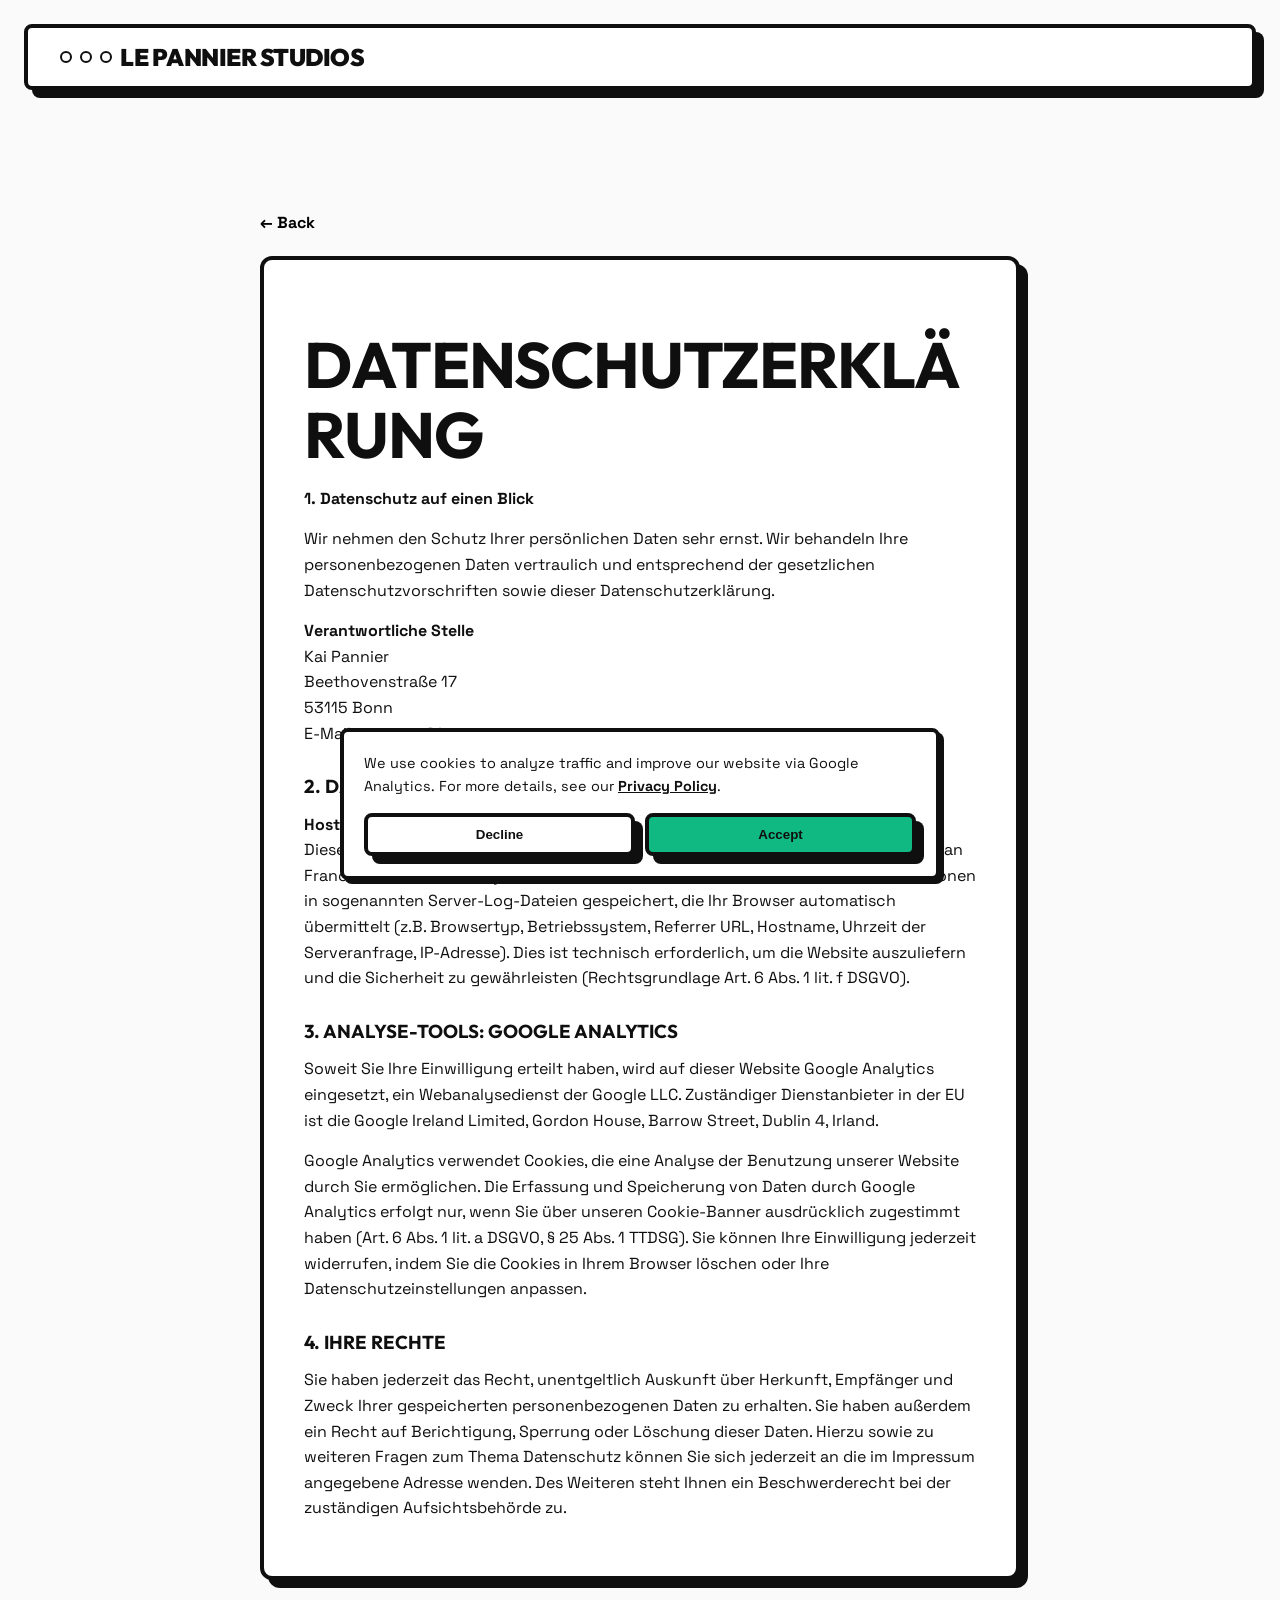
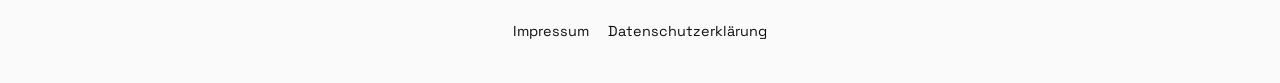
==== datenschutz/index.html @ 2697375f "Compliance: add cookie consent banner and privacy policy (Datenschutzerklärung)" ====
<!DOCTYPE html>
<html lang="en">
<head>
    <meta charset="UTF-8">
    <meta name="viewport" content="width=device-width, initial-scale=1.0">
    <meta name="description" content="Datenschutzerklärung - Privacy Policy for Le Pannier Studios.">
    <title>Datenschutzerklärung | Le Pannier Studios</title>
    
    <!-- SEO Meta Tags -->
    <link rel="canonical" href="https://www.lepannier.com/datenschutz/" />
    <meta property="og:title" content="Datenschutzerklärung | Le Pannier Studios">
    <meta property="og:description" content="Privacy Policy for Le Pannier Studios.">
    <meta property="og:url" content="https://www.lepannier.com/datenschutz/">
    <meta property="og:type" content="website">

    <link rel="preconnect" href="https://fonts.googleapis.com">
    <link rel="preconnect" href="https://fonts.gstatic.com" crossorigin>
    <link rel="stylesheet" href="/style.css">
    <link href="https://fonts.googleapis.com/css2?family=Outfit:wght@400;700;900&family=Space+Grotesk:wght@500;700&display=swap" rel="stylesheet">
    <link rel="icon" type="image/svg+xml" href="/favicon.svg">
    <style>
        .datenschutz-page {
            max-width: 800px;
            margin: 120px auto 40px;
            padding: 0 20px;
        }
        .datenschutz-content {
            padding: 40px;
            border-radius: 12px;
        }
        .datenschutz-content h2, .datenschutz-content h3 {
            margin-top: 30px;
            margin-bottom: 15px;
            font-family: 'Outfit', sans-serif;
            font-weight: 700;
        }
        .datenschutz-content p {
            margin-bottom: 15px;
            line-height: 1.6;
        }
        .datenschutz-content a {
            color: #000;
            text-decoration: underline;
        }
        .back-link {
            display: inline-block;
            margin-bottom: 20px;
            font-family: 'Space Grotesk', sans-serif;
            font-weight: 700;
            color: #000;
            text-decoration: none;
            transition: transform 0.2s;
        }
        .back-link:hover {
            transform: translateX(-5px);
        }
        @media (max-width: 768px) {
            .datenschutz-content {
                padding: 20px;
            }
        }
    </style>
</head>
<body>
    <nav class="navbar block-border">
        <div class="nav-header">
            <button class="burger-menu" aria-label="Toggle navigation" aria-expanded="false">
                <span></span>
                <span></span>
                <span></span>
            </button>
            <div class="logo">
                <span class="dot rose"></span>
                <span class="dot yellow"></span>
                <span class="dot green"></span>
                <h1><a href="/">Le Pannier Studios</a></h1>
            </div>
        </div>
    </nav>

    <main class="datenschutz-page">
        <a href="/" class="back-link">← Back</a>
        <div class="datenschutz-content block-border bg-white">
            <h2 class="bold-title text-black">Datenschutzerklärung</h2>
            <p><strong>1. Datenschutz auf einen Blick</strong></p>
            <p>Wir nehmen den Schutz Ihrer persönlichen Daten sehr ernst. Wir behandeln Ihre personenbezogenen Daten vertraulich und entsprechend der gesetzlichen Datenschutzvorschriften sowie dieser Datenschutzerklärung.</p>
            <p><strong>Verantwortliche Stelle</strong><br>
            Kai Pannier<br>
            Beethovenstraße 17<br>
            53115 Bonn<br>
            E-Mail: contact@lepannier.com
            </p>

            <h3>2. Datenerfassung auf unserer Website</h3>
            <p><strong>Hosting und Server-Log-Dateien</strong><br>
            Diese Website wird über GitHub Pages gehostet (GitHub Inc., 88 Colin P Kelly Jr St, San Francisco, CA 94107, USA). Beim Besuch der Website werden automatisch Informationen in sogenannten Server-Log-Dateien gespeichert, die Ihr Browser automatisch übermittelt (z.B. Browsertyp, Betriebssystem, Referrer URL, Hostname, Uhrzeit der Serveranfrage, IP-Adresse). Dies ist technisch erforderlich, um die Website auszuliefern und die Sicherheit zu gewährleisten (Rechtsgrundlage Art. 6 Abs. 1 lit. f DSGVO).
            </p>
            
            <h3>3. Analyse-Tools: Google Analytics</h3>
            <p>Soweit Sie Ihre Einwilligung erteilt haben, wird auf dieser Website Google Analytics eingesetzt, ein Webanalysedienst der Google LLC. Zuständiger Dienstanbieter in der EU ist die Google Ireland Limited, Gordon House, Barrow Street, Dublin 4, Irland.</p>
            <p>Google Analytics verwendet Cookies, die eine Analyse der Benutzung unserer Website durch Sie ermöglichen. Die Erfassung und Speicherung von Daten durch Google Analytics erfolgt nur, wenn Sie über unseren Cookie-Banner ausdrücklich zugestimmt haben (Art. 6 Abs. 1 lit. a DSGVO, § 25 Abs. 1 TTDSG). Sie können Ihre Einwilligung jederzeit widerrufen, indem Sie die Cookies in Ihrem Browser löschen oder Ihre Datenschutzeinstellungen anpassen.</p>
            
            <h3>4. Ihre Rechte</h3>
            <p>Sie haben jederzeit das Recht, unentgeltlich Auskunft über Herkunft, Empfänger und Zweck Ihrer gespeicherten personenbezogenen Daten zu erhalten. Sie haben außerdem ein Recht auf Berichtigung, Sperrung oder Löschung dieser Daten. Hierzu sowie zu weiteren Fragen zum Thema Datenschutz können Sie sich jederzeit an die im Impressum angegebene Adresse wenden. Des Weiteren steht Ihnen ein Beschwerderecht bei der zuständigen Aufsichtsbehörde zu.</p>
        </div>
    </main>

    <div style="text-align: center; margin-top: 40px; margin-bottom: 40px; font-family: 'Space Grotesk', sans-serif; font-size: 0.9rem;">
        <a href="/impressum/" style="color: var(--black); text-decoration: none; margin-right: 15px;">Impressum</a>
        <a href="/datenschutz/" style="color: var(--black); text-decoration: none;">Datenschutzerklärung</a>
    </div>

    <script src="/script.js"></script>
</body>
</html>
---- style.css ----
:root {
    --bg-white: #fafafa;
    --white: #ffffff;
    --black: #0f0f0f;
    --rose: #F43F5E;
    --green: #10B981;
    --yellow: #FBBF24;
    --border-width: 4px;
    --shadow-offset: 8px;
    --transition: all 0.2s cubic-bezier(0.25, 1, 0.5, 1);
}

*,
*::before,
*::after {
    margin: 0;
    padding: 0;
    box-sizing: border-box;
}

html {
    overflow-x: hidden;
    width: 100%;
}

body {
    font-family: 'Space Grotesk', sans-serif;
    background-color: var(--bg-white);
    color: var(--black);
    line-height: 1.6;
    overflow-x: hidden;
    width: 100%;
    min-height: 100vh;
}

h1, h2, h3, .bold-title {
    font-family: 'Outfit', sans-serif;
    text-transform: uppercase;
    font-weight: 900;
    line-height: 1.1;
    overflow-wrap: break-word;
    word-break: break-word;
}

a {
    text-decoration: none;
    color: inherit;
}

/* Utilities */
.block-border {
    border: var(--border-width) solid var(--black);
    box-shadow: var(--shadow-offset) var(--shadow-offset) 0 var(--black);
    border-radius: 8px;
}

.bg-white { background-color: var(--white); }
.bg-black { background-color: var(--black); }
.bg-rose { background-color: var(--rose); }
.bg-green { background-color: var(--green); }
.bg-yellow { background-color: var(--yellow); }

.text-white { color: var(--white); }
.text-black { color: var(--black); }

.text-center { text-align: center; }

.badge-yellow {
    display: inline-block;
    background-color: var(--yellow);
    color: var(--black);
    font-weight: 700;
    padding: 0.5rem 1rem;
    border: 2px solid var(--black);
    border-radius: 4px;
    text-transform: uppercase;
    font-size: 0.875rem;
    margin-bottom: 1rem;
    box-shadow: 3px 3px 0 var(--black);
}

.btn {
    display: inline-block;
    font-weight: 700;
    cursor: pointer;
    transition: var(--transition);
}

.btn-primary {
    background-color: var(--black);
    color: var(--white);
    padding: 0.5rem 1.5rem;
    border: 2px solid var(--black);
    border-radius: 4px;
}

.btn-primary:hover {
    background-color: var(--rose);
    color: var(--white);
    transform: translate(-2px, -2px);
    box-shadow: 4px 4px 0 var(--black);
}

.btn-large {
    font-size: 1.25rem;
    padding: 1rem 2rem;
    margin-top: 2rem;
    text-transform: uppercase;
}

.hover-lift:hover {
    transform: translate(-4px, -4px);
    box-shadow: calc(var(--shadow-offset) + 4px) calc(var(--shadow-offset) + 4px) 0 var(--black);
}

.hover-push:hover {
    transform: translate(2px, 2px);
    box-shadow: calc(var(--shadow-offset) - 2px) calc(var(--shadow-offset) - 2px) 0 var(--black);
}

/* Navbar */
.navbar {
    display: flex;
    justify-content: space-between;
    align-items: center;
    padding: 1rem 2rem;
    margin: 1.5rem;
    background-color: var(--white);
    position: sticky;
    top: 1.5rem;
    z-index: 100;
}

.nav-header {
    display: flex;
    justify-content: space-between;
    align-items: center;
    width: 100%;
}

.burger-menu {
    display: none;
    flex-direction: column;
    justify-content: space-around;
    width: 30px;
    height: 24px;
    background: transparent;
    border: none;
    cursor: pointer;
    padding: 0;
    z-index: 101;
}

.burger-menu span {
    width: 100%;
    height: 3px;
    background: var(--black);
    border-radius: 4px;
    transition: var(--transition);
}

.burger-menu.active span:nth-child(1) {
    transform: translateY(10.5px) rotate(45deg);
}

.burger-menu.active span:nth-child(2) {
    opacity: 0;
}

.burger-menu.active span:nth-child(3) {
    transform: translateY(-10.5px) rotate(-45deg);
}

.logo {
    display: flex;
    align-items: center;
    gap: 0.5rem;
}

.logo h1 {
    font-size: 1.5rem;
    letter-spacing: -0.5px;
}

.dot {
    width: 12px;
    height: 12px;
    border-radius: 50%;
    border: 2px solid var(--black);
}

.nav-links {
    display: flex;
    list-style: none;
    gap: 2rem;
    align-items: center;
    font-weight: 700;
}

/* Hero Section */
.hero {
    display: grid;
    grid-template-columns: 1fr 1fr;
    gap: 3rem;
    padding: 4rem 2rem;
    max-width: 1400px;
    margin: 0 auto;
    align-items: center;
}

.hero-content {
    padding: 3rem;
}

.bold-title {
    font-size: clamp(1.8rem, 5vw, 5rem);
    margin-bottom: 1.5rem;
    letter-spacing: -1px;
}

.hero-subtitle {
    font-size: 1.25rem;
    font-weight: 500;
    max-width: 500px;
}

.hero-visuals {
    position: relative;
    height: 500px;
    display: flex;
    justify-content: center;
    align-items: center;
}

.lego-block {
    position: absolute;
    padding: 2rem;
    font-weight: 900;
    font-size: 1.5rem;
    font-family: 'Outfit', sans-serif;
    text-transform: uppercase;
    transition: var(--transition);
    cursor: grab;
}

.lego-block:active {
    cursor: grabbing;
}

.floating-1 {
    top: 10%;
    left: 10%;
    transform: rotate(-5deg);
    animation: float 6s ease-in-out infinite;
}

.floating-2 {
    top: 40%;
    right: 10%;
    transform: rotate(5deg);
    animation: float 5s ease-in-out infinite alternate;
}

.floating-3 {
    bottom: 10%;
    left: 20%;
    transform: rotate(-2deg);
    animation: float 7s ease-in-out infinite 1s;
}

@keyframes float {
    0% { transform: translateY(0) rotate(0deg); }
    50% { transform: translateY(-20px) rotate(2deg); }
    100% { transform: translateY(0) rotate(0deg); }
}

/* Services Bento Grid */
.services-section {
    padding: 6rem 2rem;
    max-width: 1400px;
    margin: 0 auto;
}

.section-title {
    font-size: 3.5rem;
    margin-bottom: 3rem;
}

.bento-grid {
    display: grid;
    grid-template-columns: repeat(3, 1fr);
    gap: 2rem;
}

.bento-item {
    padding: 2.5rem;
    position: relative;
    display: flex;
    flex-direction: column;
    justify-content: flex-start;
    transition: var(--transition);
}

.bento-item.span-2 {
    grid-column: span 2;
}

.icon-box {
    width: 60px;
    height: 60px;
    display: flex;
    align-items: center;
    justify-content: center;
    font-family: 'Outfit', sans-serif;
    font-weight: 900;
    font-size: 1.5rem;
    margin-bottom: 1.5rem;
}

.bento-item h3 {
    font-size: 2rem;
    margin-bottom: 1rem;
}

.bento-item p {
    font-size: 1.1rem;
    font-weight: 500;
}

/* Approach Section */
.approach-section {
    margin: 4rem 2rem;
    padding: 6rem 4rem;
    display: grid;
    grid-template-columns: 1fr 1fr;
    gap: 4rem;
    align-items: center;
}

.large-text {
    font-size: 1.25rem;
    font-weight: 500;
    margin-top: 1.5rem;
}

.lego-stack {
    display: flex;
    flex-direction: column;
    gap: 1rem;
    align-items: center;
}

.stack-block {
    padding: 1.5rem 2rem;
    font-weight: 900;
    font-family: 'Outfit', sans-serif;
    font-size: 1.25rem;
    width: 80%;
    text-align: center;
    text-transform: uppercase;
    transition: var(--transition);
}

.stack-block:hover {
    transform: scale(1.05) rotate(1deg);
}

/* Footer */
.footer {
    margin: 2rem;
    padding: 4rem;
}

.footer-grid {
    display: grid;
    grid-template-columns: 1fr;
    gap: 4rem;
}

.contact-info h2 {
    font-size: 4rem;
    margin-bottom: 0.5rem;
}

.contact-info p {
    font-size: 1.5rem;
    margin-bottom: 2rem;
    font-weight: 500;
}

.email-link {
    font-size: 2rem;
    display: inline-block;
    padding: 1rem 2rem;
    transition: var(--transition);
}

.email-link:hover {
    background-color: var(--rose);
    color: var(--white);
    transform: translate(-4px, -4px);
    box-shadow: 12px 12px 0 var(--black);
}

/* ================================
   TABLET
   ================================ */
@media (max-width: 1024px) {
    .hero {
        grid-template-columns: 1fr;
        text-align: center;
    }
    .hero-content {
        padding: 2rem;
    }
    .hero-visuals {
        height: 300px;
    }
    .bento-grid {
        grid-template-columns: 1fr;
    }
    .bento-item.span-2 {
        grid-column: span 1;
    }
    .approach-section {
        grid-template-columns: 1fr;
        padding: 3rem 2rem;
    }
    .stack-block {
        width: 100%;
    }
}

/* ================================
   MOBILE — completely reworked
   ================================ */
@media (max-width: 768px) {

    /* Kill all box-shadows on mobile to prevent overflow */
    .block-border {
        border: 3px solid var(--black);
        box-shadow: none;
        border-radius: 6px;
    }

    .badge-yellow {
        box-shadow: none;
        font-size: 0.75rem;
        padding: 0.35rem 0.65rem;
    }

    .hover-lift:hover,
    .hover-push:hover {
        transform: none;
        box-shadow: none;
    }

    /* Navbar */
    .navbar {
        flex-direction: column;
        gap: 0;
        margin: 0.5rem;
        padding: 0.75rem;
        top: 0.5rem;
    }
    .burger-menu {
        display: flex;
    }
    .nav-links {
        display: none;
        flex-direction: column;
        gap: 0.75rem;
        width: 100%;
        margin-top: 0.75rem;
        padding-top: 0.75rem;
        border-top: 2px solid var(--black);
        text-align: center;
    }
    .nav-links.active {
        display: flex;
    }
    .logo h1 {
        font-size: 1rem;
    }
    .dot {
        width: 8px;
        height: 8px;
    }

    /* Hero */
    .hero {
        padding: 1rem 0.5rem;
        gap: 1rem;
    }
    .hero-content {
        padding: 1rem;
    }
    .bold-title {
        font-size: 1.5rem;
    }
    .hero-subtitle {
        font-size: 0.9rem;
    }
    .btn-large {
        font-size: 0.9rem;
        padding: 0.65rem 1rem;
        margin-top: 1rem;
    }

    /* Hero visuals: stack vertically instead of absolute */
    .hero-visuals {
        position: static;
        height: auto;
        display: flex;
        flex-direction: column;
        gap: 0.5rem;
    }
    .lego-block {
        position: static;
        padding: 0.75rem 1rem;
        font-size: 0.85rem;
        transform: none;
        width: 100%;
        text-align: center;
        animation: none !important;
    }

    /* Services */
    .services-section {
        padding: 2rem 0.5rem;
    }
    .section-title {
        font-size: 1.4rem;
        margin-bottom: 1rem;
    }
    .bento-grid {
        gap: 0.75rem;
    }
    .bento-item {
        padding: 1rem;
    }
    .bento-item h3 {
        font-size: 1.1rem;
    }
    .bento-item p {
        font-size: 0.85rem;
    }
    .icon-box {
        width: 40px;
        height: 40px;
        font-size: 1rem;
        margin-bottom: 0.75rem;
    }

    /* Approach */
    .approach-section {
        margin: 1rem 0.5rem;
        padding: 1.25rem 1rem;
        gap: 1.25rem;
    }
    .large-text {
        font-size: 0.9rem;
    }
    .stack-block {
        padding: 0.6rem 0.75rem;
        font-size: 0.8rem;
    }

    /* Footer */
    .footer {
        margin: 0.5rem;
        padding: 1.25rem 1rem;
    }
    .contact-info h2 {
        font-size: 1.4rem;
    }
    .contact-info p {
        font-size: 1rem;
        margin-bottom: 0.75rem;
    }
    .email-link {
        font-size: 0.85rem;
        padding: 0.5rem 0.65rem;
        word-break: break-all;
    }
    .email-link:hover {
        transform: none;
        box-shadow: none;
    }
}

/* Scroll Reveal Animations */
.reveal {
    opacity: 0;
    transform: translateY(30px);
    transition: all 0.8s cubic-bezier(0.5, 0, 0, 1);
}

.reveal.active {
    opacity: 1;
    transform: translateY(0);
}

/* Cookie Banner */
.cookie-banner {
    position: fixed;
    bottom: 20px;
    left: 20px;
    right: 20px;
    max-width: 600px;
    margin: 0 auto;
    background-color: var(--white);
    z-index: 1000;
    padding: 20px;
    display: flex;
    flex-direction: column;
    gap: 15px;
    box-shadow: 4px 4px 0px var(--black);
    transform: translateY(150%);
    transition: transform 0.4s ease-in-out;
}
.cookie-banner.show {
    transform: translateY(0);
}
.cookie-banner p {
    font-size: 0.9rem;
    margin: 0;
}
.cookie-banner a {
    font-weight: bold;
    color: var(--black);
    text-decoration: underline;
}
.cookie-actions {
    display: flex;
    gap: 10px;
}
.cookie-actions button {
    flex: 1;
    padding: 10px;
    font-family: \"Space Grotesk\", sans-serif;
    font-weight: 700;
    cursor: pointer;
}
.btn-accept {
    background-color: var(--green);
    color: var(--black);
}
.btn-decline {
    background-color: var(--white);
    color: var(--black);
}
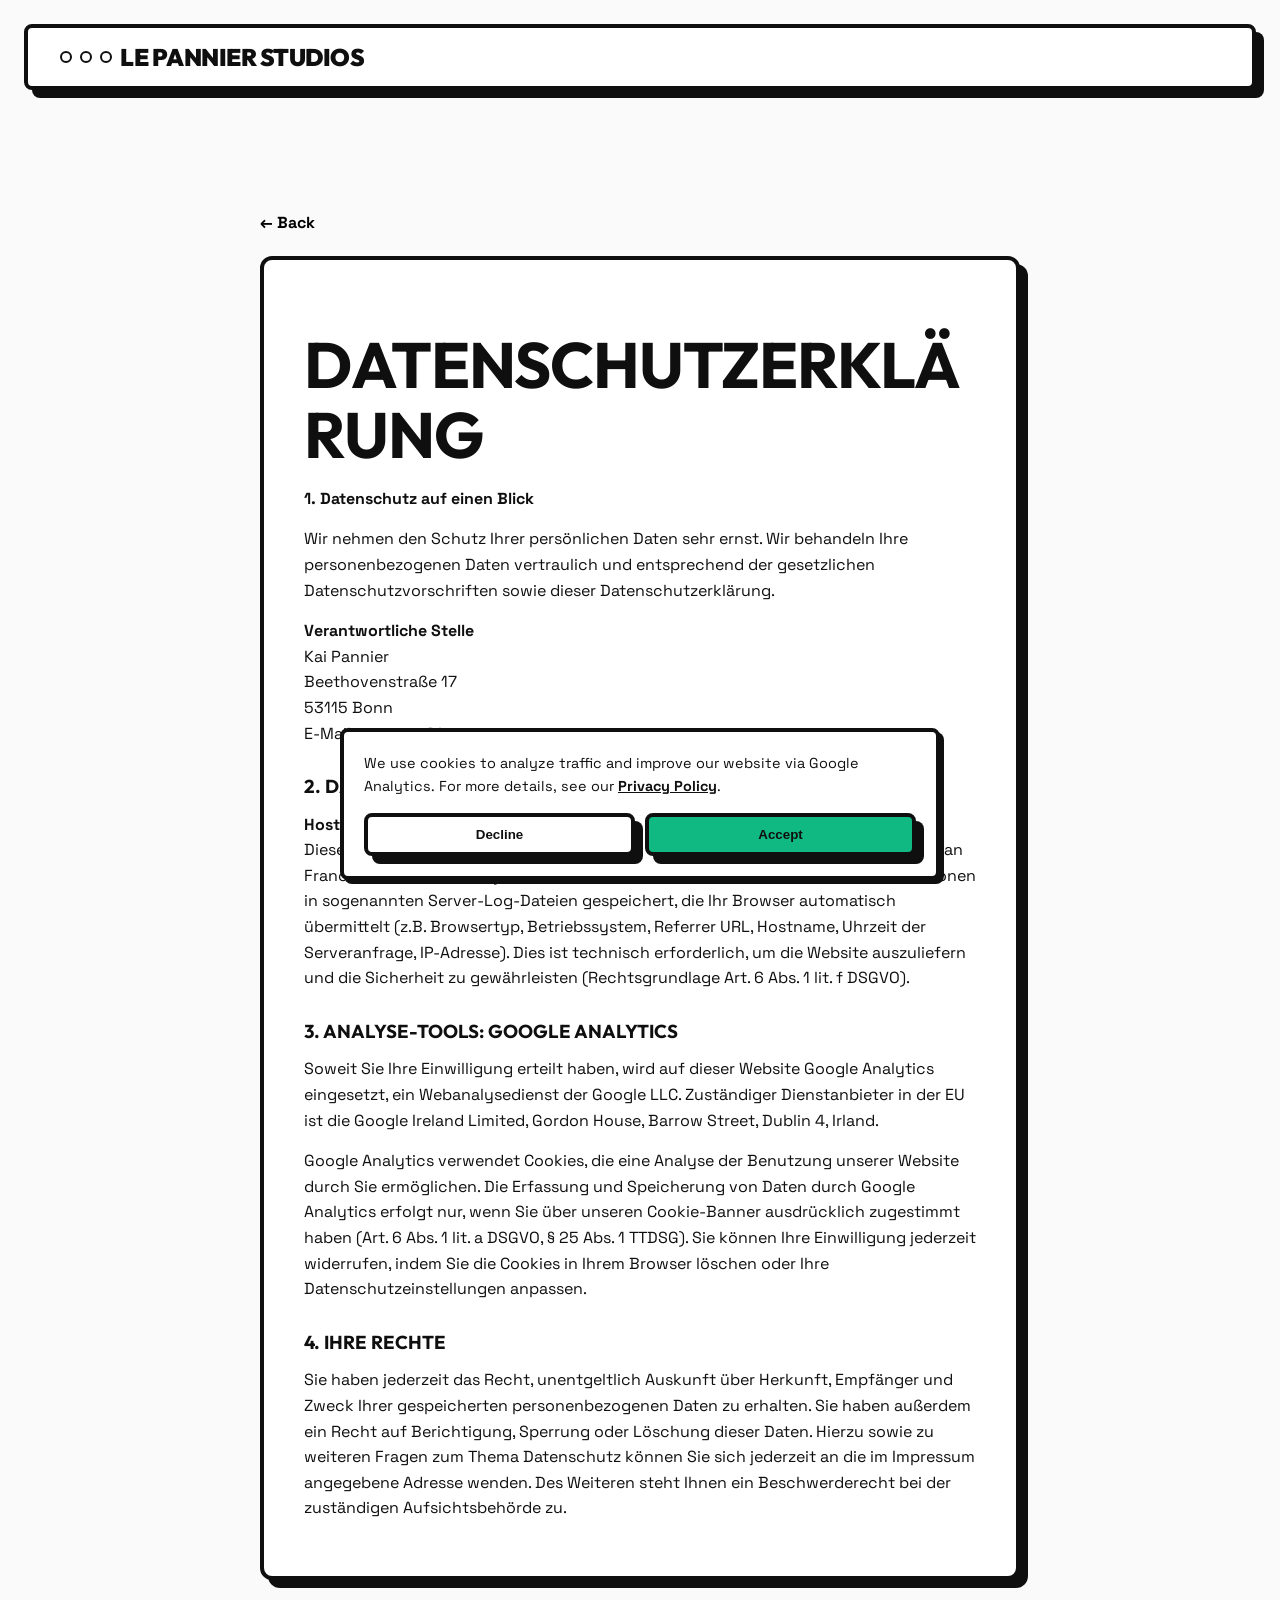
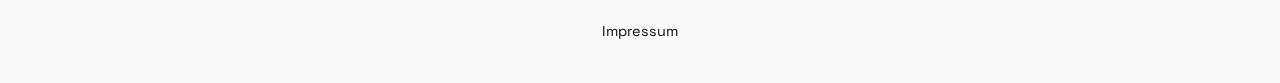
==== commit ad6767e8: "Update: Move Datenschutzerklärung link to header navigation" ====
--- a/datenschutz/index.html
+++ b/datenschutz/index.html
@@ -106,8 +106,7 @@
     </main>
 
     <div style="text-align: center; margin-top: 40px; margin-bottom: 40px; font-family: 'Space Grotesk', sans-serif; font-size: 0.9rem;">
-        <a href="/impressum/" style="color: var(--black); text-decoration: none; margin-right: 15px;">Impressum</a>
-        <a href="/datenschutz/" style="color: var(--black); text-decoration: none;">Datenschutzerklärung</a>
+        <a href="/impressum/" style="color: var(--black); text-decoration: none;">Impressum</a>
     </div>
 
     <script src="/script.js"></script>
